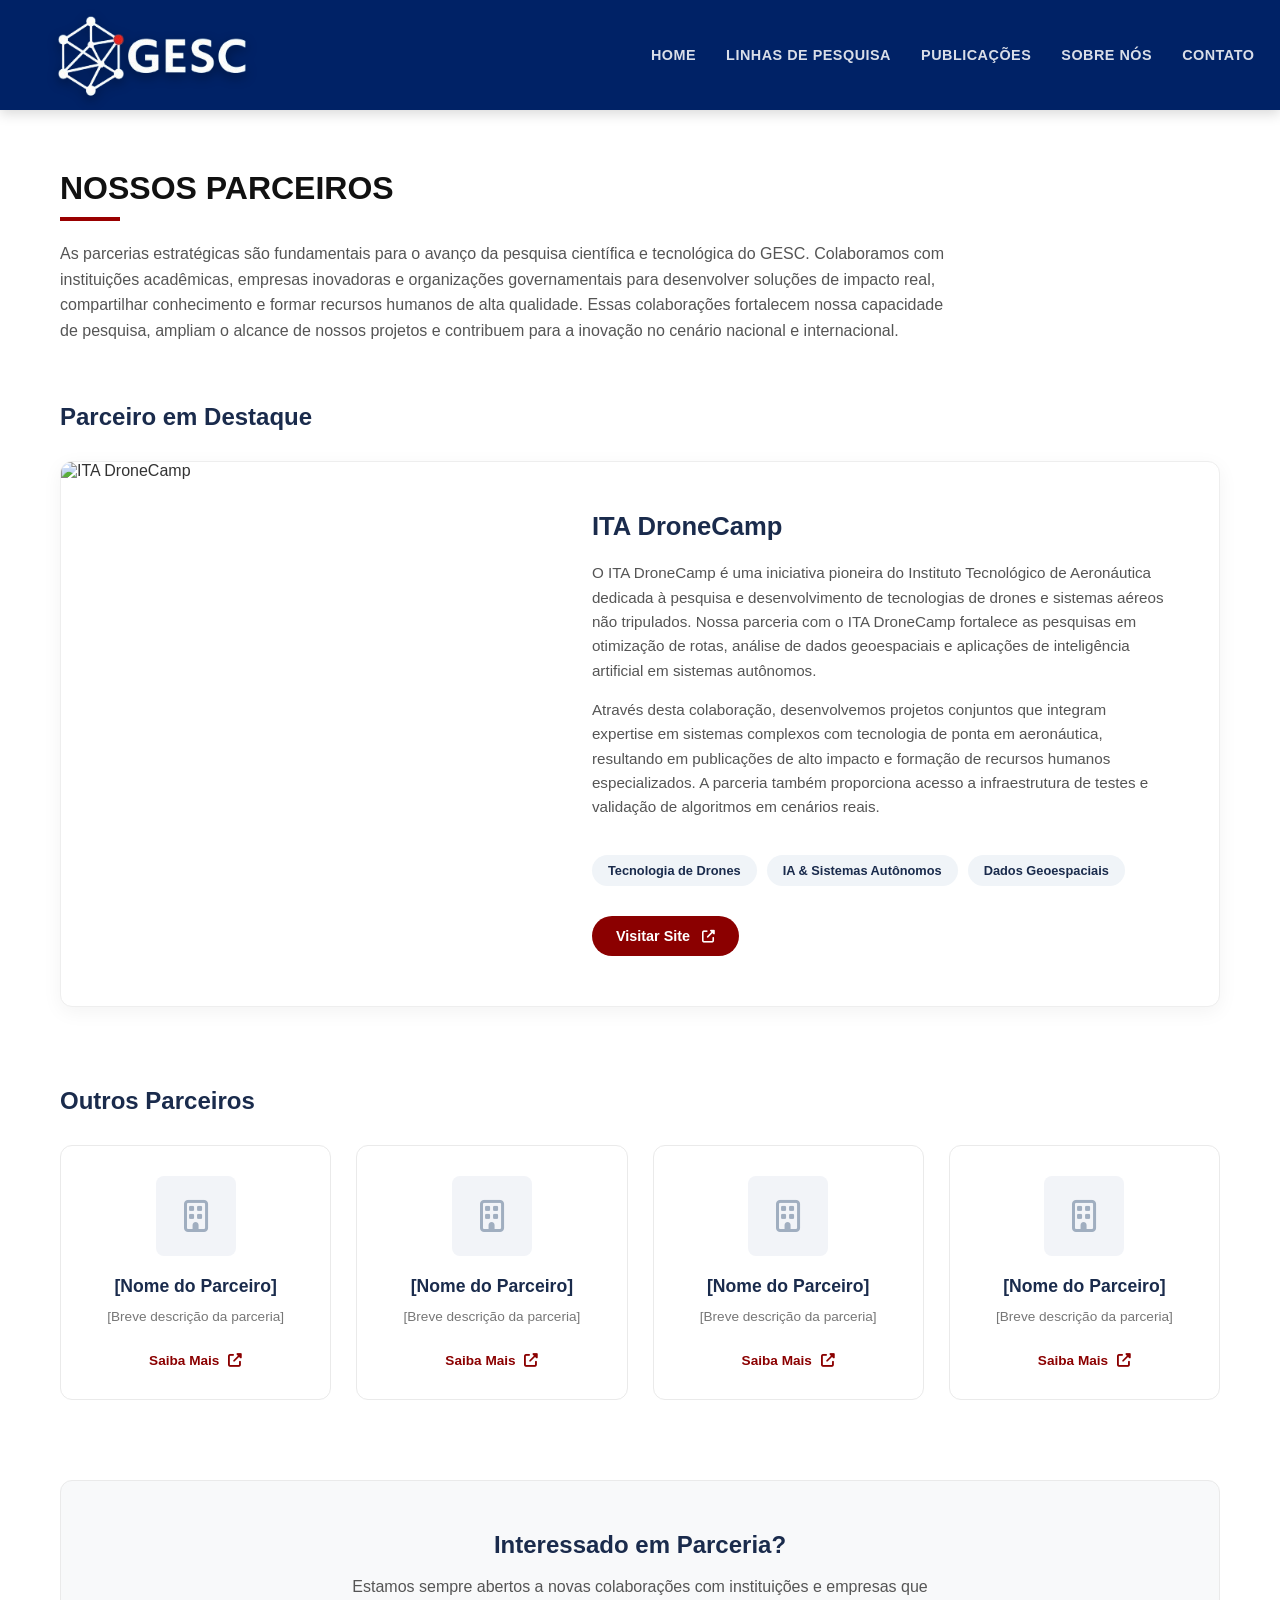
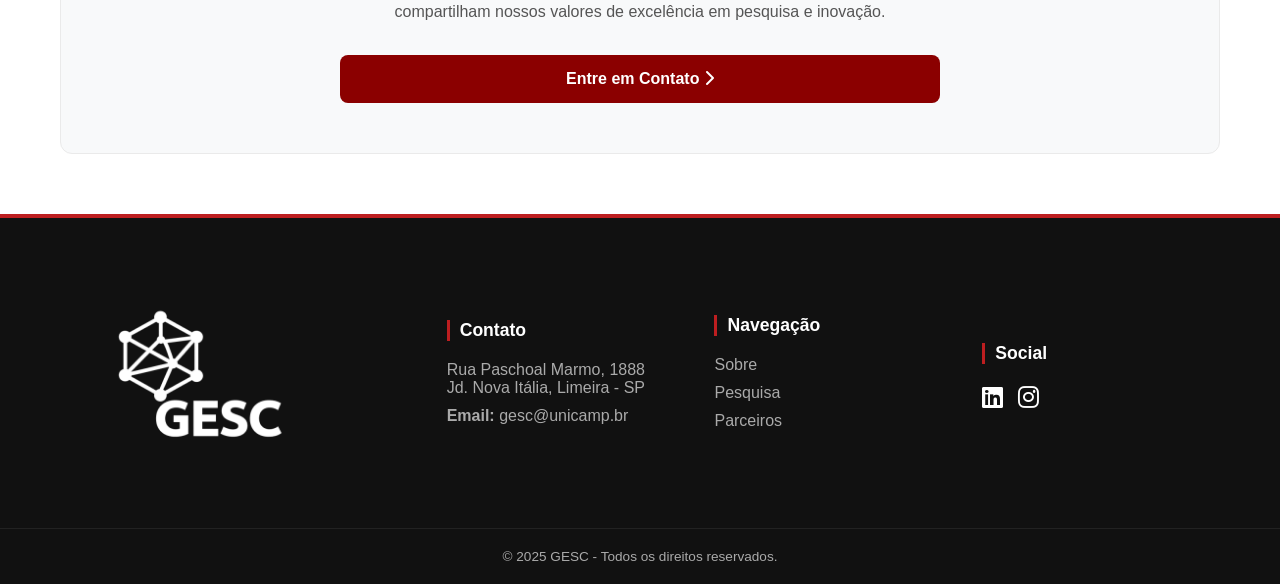
==== parceiros.html @ 8be9ea7a "parceiros e historico" ====
<!DOCTYPE html>
<html lang="pt-BR">
<head>
    <meta charset="UTF-8">
    <meta name="viewport" content="width=device-width, initial-scale=1.0">
    <title>Nossos Parceiros - GESC</title>
    
    <link rel="stylesheet" href="assets/css/style.css"> 
    <link rel="stylesheet" href="assets/css/parceiros.css">
    
    <link rel="stylesheet" href="https://cdnjs.cloudflare.com/ajax/libs/font-awesome/6.4.0/css/all.min.css">
</head>
<body>

    <div id="header-placeholder"></div>

    <main class="page-parceiros">
        
        <section class="parceiros-intro">
            <h2>Nossos Parceiros</h2>
            <div class="divider"></div>
            <p>As parcerias estratégicas são fundamentais para o avanço da pesquisa científica e tecnológica do GESC. Colaboramos com instituições acadêmicas, empresas inovadoras e organizações governamentais para desenvolver soluções de impacto real, compartilhar conhecimento e formar recursos humanos de alta qualidade. Essas colaborações fortalecem nossa capacidade de pesquisa, ampliam o alcance de nossos projetos e contribuem para a inovação no cenário nacional e internacional.</p>
        </section>

        <section class="parceiro-destaque">
            <h3>Parceiro em Destaque</h3>
            <div class="destaque-card">
                <div class="destaque-img">
                    <img src="https://images.unsplash.com/photo-1508614589041-895b88991e3e?ixlib=rb-4.0.3&auto=format&fit=crop&w=600&q=80" alt="ITA DroneCamp">
                </div>
                <div class="destaque-content">
                    <h4>ITA DroneCamp</h4>
                    <p>O ITA DroneCamp é uma iniciativa pioneira do Instituto Tecnológico de Aeronáutica dedicada à pesquisa e desenvolvimento de tecnologias de drones e sistemas aéreos não tripulados. Nossa parceria com o ITA DroneCamp fortalece as pesquisas em otimização de rotas, análise de dados geoespaciais e aplicações de inteligência artificial em sistemas autônomos.</p>
                    <p>Através desta colaboração, desenvolvemos projetos conjuntos que integram expertise em sistemas complexos com tecnologia de ponta em aeronáutica, resultando em publicações de alto impacto e formação de recursos humanos especializados. A parceria também proporciona acesso a infraestrutura de testes e validação de algoritmos em cenários reais.</p>
                    
                    <div class="destaque-tags">
                        <span class="tag">Tecnologia de Drones</span>
                        <span class="tag">IA & Sistemas Autônomos</span>
                        <span class="tag">Dados Geoespaciais</span>
                    </div>

                    <a href="#" class="btn-destaque">Visitar Site <i class="fas fa-external-link-alt"></i></a>
                </div>
            </div>
        </section>

        <section class="outros-parceiros">
            <h3>Outros Parceiros</h3>
            <div class="parceiros-grid">
                
                <div class="card-parceiro">
                    <div class="icon-box"><i class="far fa-building"></i></div>
                    <h5>[Nome do Parceiro]</h5>
                    <p>[Breve descrição da parceria]</p>
                    <a href="#" class="link-saiba-mais">Saiba Mais <i class="fas fa-external-link-alt"></i></a>
                </div>

                <div class="card-parceiro">
                    <div class="icon-box"><i class="far fa-building"></i></div>
                    <h5>[Nome do Parceiro]</h5>
                    <p>[Breve descrição da parceria]</p>
                    <a href="#" class="link-saiba-mais">Saiba Mais <i class="fas fa-external-link-alt"></i></a>
                </div>

                <div class="card-parceiro">
                    <div class="icon-box"><i class="far fa-building"></i></div>
                    <h5>[Nome do Parceiro]</h5>
                    <p>[Breve descrição da parceria]</p>
                    <a href="#" class="link-saiba-mais">Saiba Mais <i class="fas fa-external-link-alt"></i></a>
                </div>

                <div class="card-parceiro">
                    <div class="icon-box"><i class="far fa-building"></i></div>
                    <h5>[Nome do Parceiro]</h5>
                    <p>[Breve descrição da parceria]</p>
                    <a href="#" class="link-saiba-mais">Saiba Mais <i class="fas fa-external-link-alt"></i></a>
                </div>
                
                </div>
        </section>

        <section class="cta-parceria">
            <div class="cta-box">
                <h3>Interessado em Parceria?</h3>
                <p>Estamos sempre abertos a novas colaborações com instituições e empresas que compartilham nossos valores de excelência em pesquisa e inovação.</p>
                <a href="#" class="btn-cta">Entre em Contato <i class="fas fa-chevron-right"></i></a>
            </div>
        </section>

    </main>

    <div id="footer-placeholder"></div>

    <script src="assets/js/script.js"></script>
</body>
</html>
---- assets/css/style.css ----
@import url('global.css');
@import url('header.css');
@import url('footer.css');
@import url('sidebar.css');
@import url('home.css');
---- assets/css/parceiros.css ----
/* --- CONFIGURAÇÕES GERAIS DA PÁGINA --- */
.page-parceiros {
    max-width: 1200px;
    margin: 0 auto;
    padding: 60px 20px;
    font-family: Arial, sans-serif;
    color: #333;
}

/* --- INTRODUÇÃO --- */
.parceiros-intro {
    max-width: 900px;
    margin-bottom: 60px;
}

.parceiros-intro h2 {
    font-size: 2rem;
    color: #111;
    text-transform: uppercase;
    font-weight: 800;
    margin-bottom: 10px;
}

/* Barrinha vermelha abaixo do título */
.parceiros-intro .divider {
    width: 60px;
    height: 4px;
    background-color: #990000;
    margin-bottom: 20px;
}

.parceiros-intro p {
    color: #555;
    line-height: 1.6;
    font-size: 1rem;
}

/* --- TÍTULOS DE SEÇÃO --- */
h3 {
    font-size: 1.5rem;
    color: #1a2b4c; /* Azul escuro do GESC */
    margin-bottom: 30px;
    font-weight: 700;
}

/* --- PARCEIRO EM DESTAQUE --- */
.parceiro-destaque {
    margin-bottom: 80px;
}

.destaque-card {
    display: flex;
    background: #fff;
    border-radius: 12px;
    box-shadow: 0 5px 20px rgba(0,0,0,0.05);
    overflow: hidden;
    border: 1px solid #eee;
}

.destaque-img {
    flex: 1;
    min-height: 400px; /* Garante que a imagem tenha altura num PC */
}

.destaque-img img {
    width: 100%;
    height: 100%;
    object-fit: cover;
}

.destaque-content {
    flex: 1.2;
    padding: 50px;
    display: flex;
    flex-direction: column;
    justify-content: center;
}

.destaque-content h4 {
    font-size: 1.6rem;
    color: #1a2b4c;
    margin-bottom: 20px;
}

.destaque-content p {
    color: #555;
    line-height: 1.6;
    margin-bottom: 15px;
    font-size: 0.95rem;
}

.destaque-tags {
    display: flex;
    flex-wrap: wrap;
    gap: 10px;
    margin: 20px 0 30px 0;
}

.tag {
    background-color: #f0f4f8;
    color: #1a2b4c;
    padding: 8px 16px;
    border-radius: 20px;
    font-size: 0.8rem;
    font-weight: 600;
}

.btn-destaque {
    display: inline-block;
    background-color: #8b0000;
    color: #fff;
    padding: 12px 24px;
    border-radius: 25px;
    text-decoration: none;
    font-weight: bold;
    font-size: 0.9rem;
    width: max-content;
    transition: background 0.3s;
}

.btn-destaque:hover {
    background-color: #660000;
}

.btn-destaque i {
    margin-left: 8px;
    font-size: 0.8rem;
}

/* --- OUTROS PARCEIROS (GRID) --- */
.outros-parceiros {
    margin-bottom: 80px;
}

.parceiros-grid {
    display: grid;
    grid-template-columns: repeat(4, 1fr); /* 4 colunas */
    gap: 25px;
}

.card-parceiro {
    background: #fff;
    border: 1px solid #eaeaea;
    border-radius: 12px;
    padding: 30px 20px;
    text-align: center;
    transition: transform 0.3s, box-shadow 0.3s;
}

.card-parceiro:hover {
    transform: translateY(-5px);
    box-shadow: 0 10px 25px rgba(0,0,0,0.08);
}

.icon-box {
    width: 80px;
    height: 80px;
    background-color: #f2f4f8;
    color: #a0aec0;
    border-radius: 8px;
    display: flex;
    align-items: center;
    justify-content: center;
    font-size: 2rem;
    margin: 0 auto 20px;
}

.card-parceiro h5 {
    color: #1a2b4c;
    font-size: 1.1rem;
    margin-bottom: 10px;
}

.card-parceiro p {
    color: #777;
    font-size: 0.85rem;
    margin-bottom: 25px;
    line-height: 1.4;
}

.link-saiba-mais {
    color: #8b0000;
    text-decoration: none;
    font-size: 0.85rem;
    font-weight: bold;
}

.link-saiba-mais:hover {
    text-decoration: underline;
}

.link-saiba-mais i {
    margin-left: 5px;
}

/* --- CALL TO ACTION (CTA) --- */
.cta-parceria {
    background-color: #f8f9fa;
    border-radius: 12px;
    padding: 50px 20px;
    text-align: center;
    border: 1px solid #eaeaea;
}

.cta-box {
    max-width: 600px;
    margin: 0 auto;
}

.cta-box h3 {
    margin-bottom: 15px;
}

.cta-box p {
    color: #555;
    margin-bottom: 30px;
    line-height: 1.6;
}

.btn-cta {
    display: block;
    background-color: #8b0000;
    color: white;
    padding: 15px;
    border-radius: 8px;
    text-decoration: none;
    font-weight: bold;
    font-size: 1rem;
    transition: background 0.3s;
}

.btn-cta:hover {
    background-color: #660000;
}

/* --- RESPONSIVIDADE (CELULARES E TABLETS) --- */
@media screen and (max-width: 992px) {
    .destaque-card {
        flex-direction: column; /* Empilha a imagem e o texto no Destaque */
    }
    
    .destaque-img {
        min-height: 250px;
    }

    .parceiros-grid {
        grid-template-columns: repeat(2, 1fr); /* Muda de 4 para 2 colunas */
    }
}

@media screen and (max-width: 576px) {
    .parceiros-grid {
        grid-template-columns: 1fr; /* 1 coluna em celulares pequenos */
    }
    
    .destaque-content {
        padding: 30px 20px;
    }
}
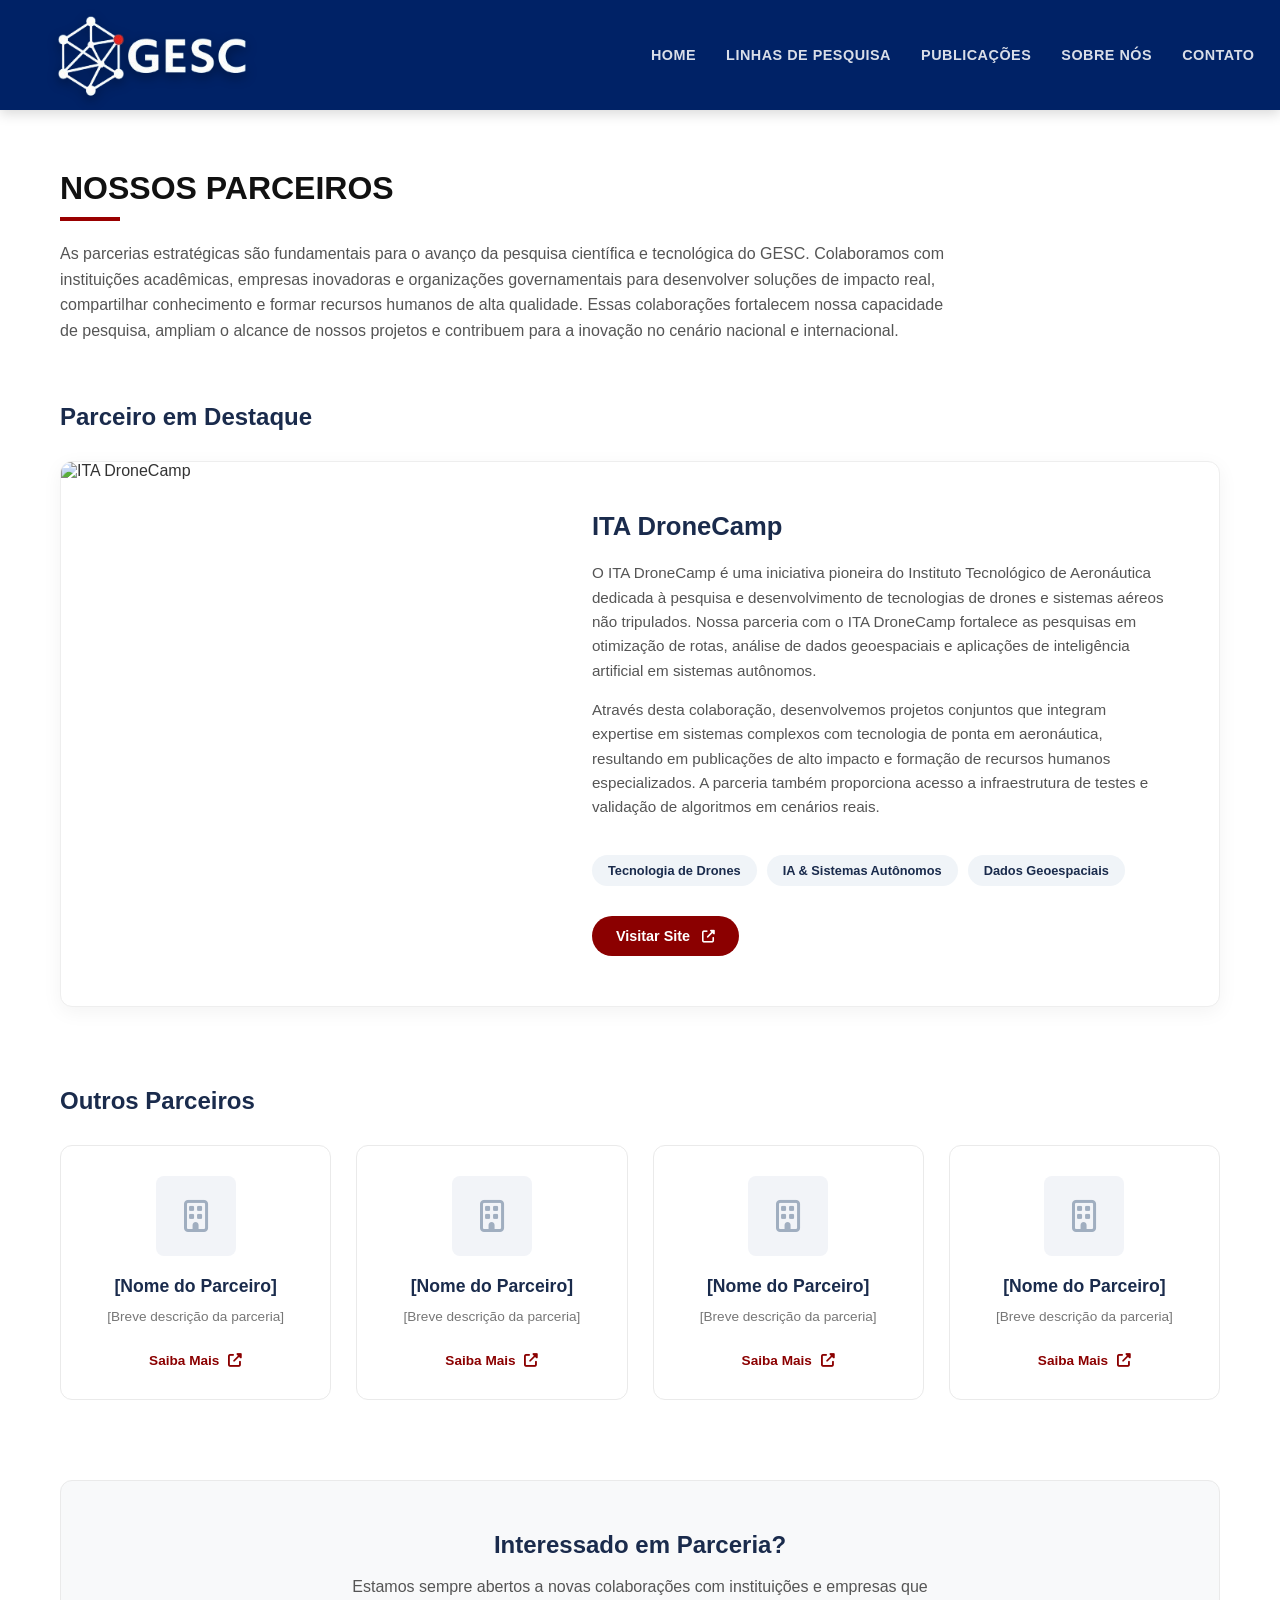
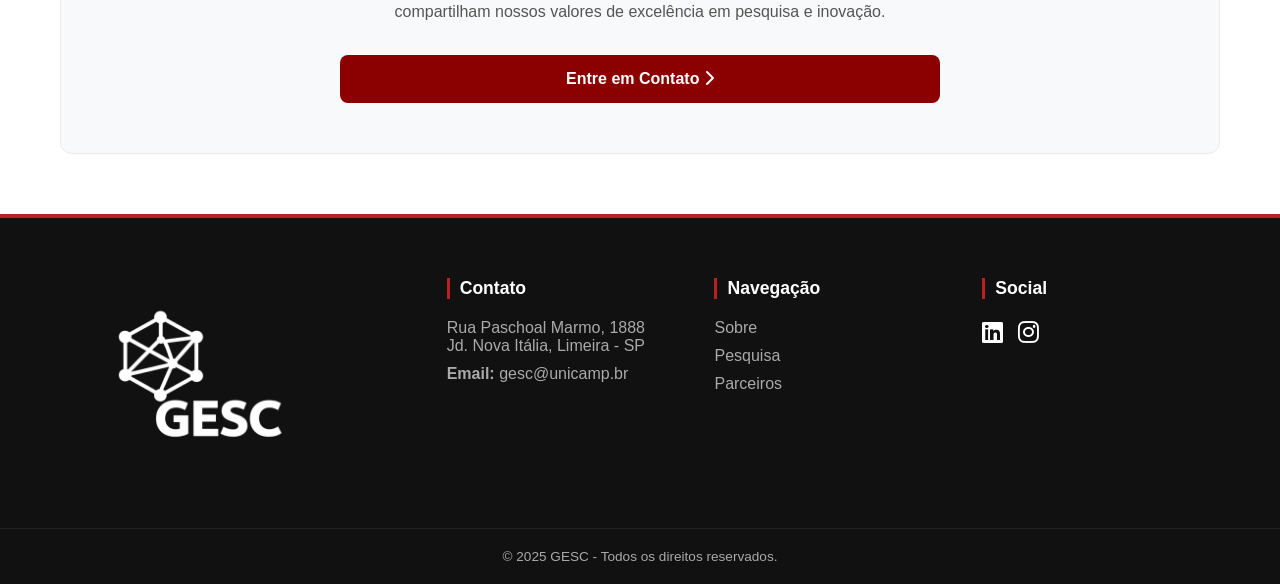
==== commit b3d41d4f: "versão quase pronta" ====
--- a/parceiros.html
+++ b/parceiros.html
@@ -7,7 +7,7 @@
     
     <link rel="stylesheet" href="assets/css/style.css"> 
     <link rel="stylesheet" href="assets/css/parceiros.css">
-    
+    <link rel="icon" type="image/png" href="assets/images/logo2.png">    
     <link rel="stylesheet" href="https://cdnjs.cloudflare.com/ajax/libs/font-awesome/6.4.0/css/all.min.css">
 </head>
 <body>
--- a/assets/css/style.css
+++ b/assets/css/style.css
@@ -2,4 +2,5 @@
 @import url('header.css');
 @import url('footer.css');
 @import url('sidebar.css');
-@import url('home.css');+@import url('home.css');
+
